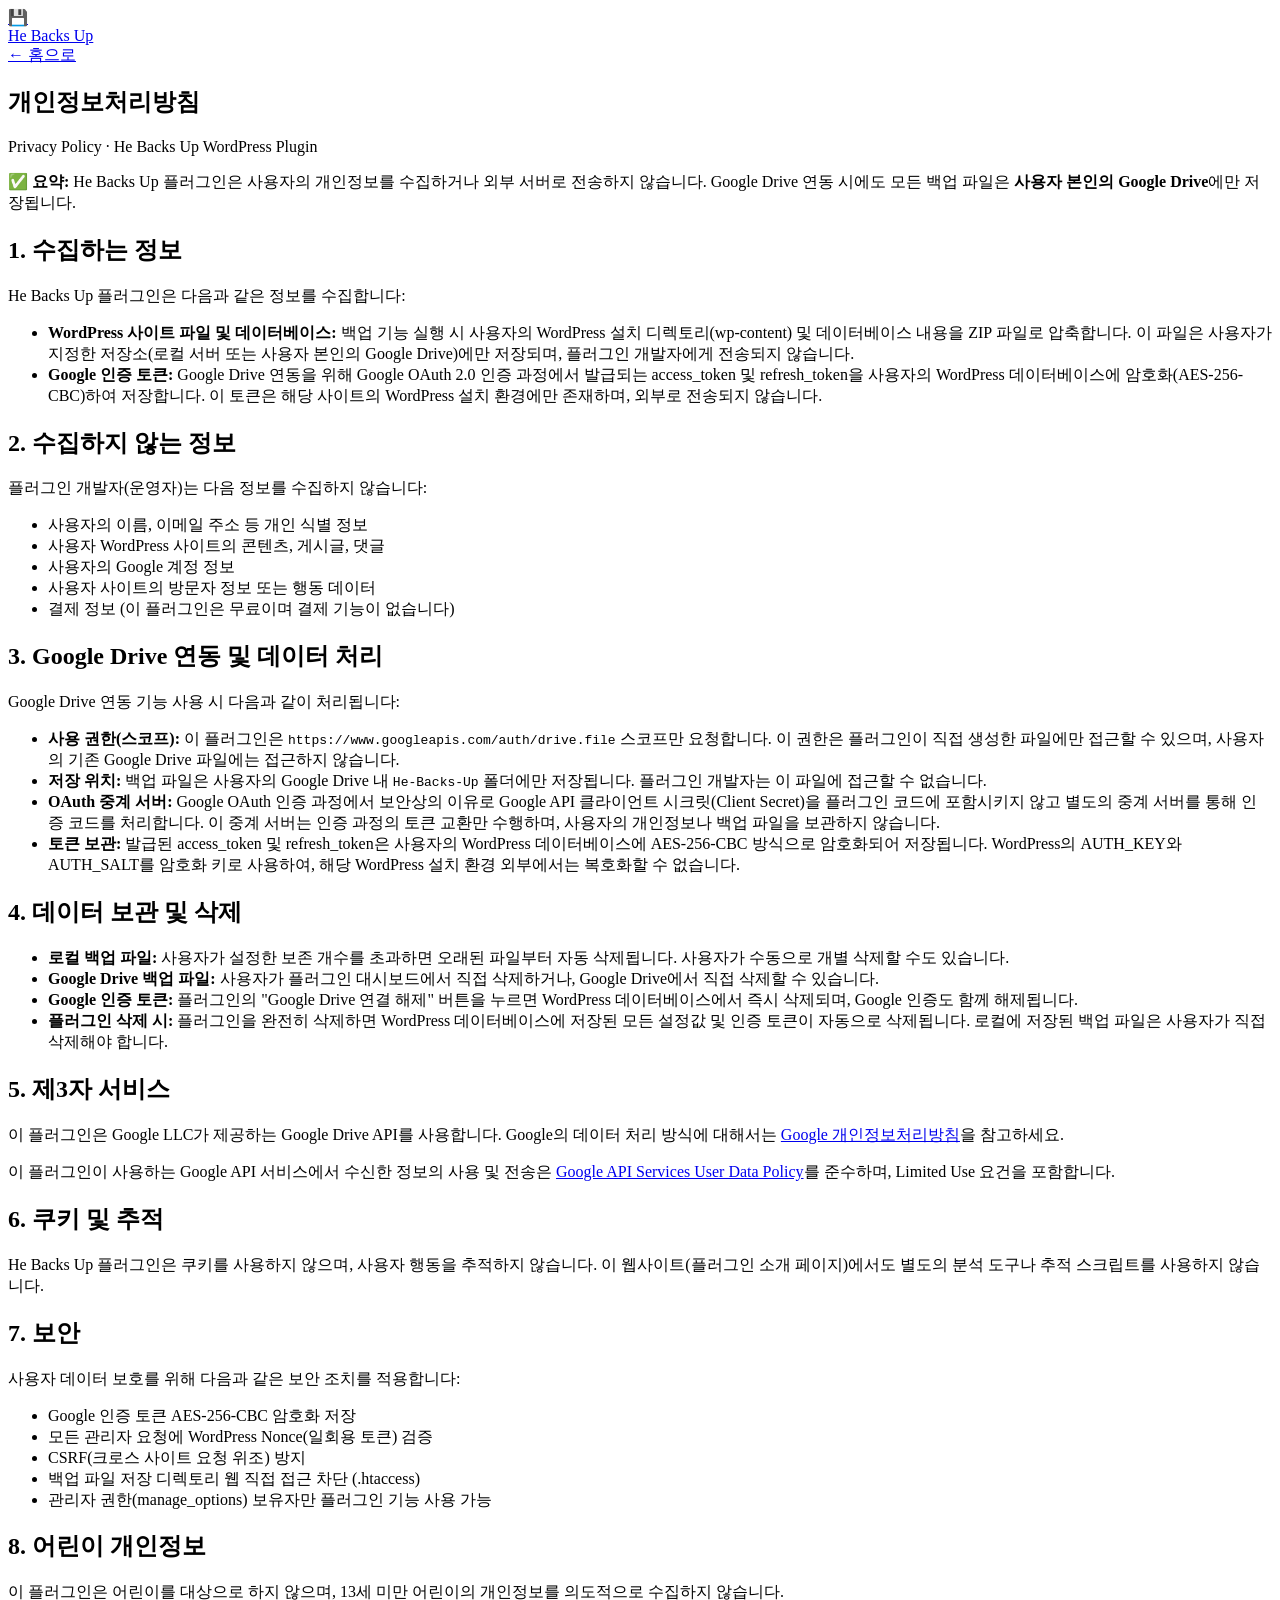
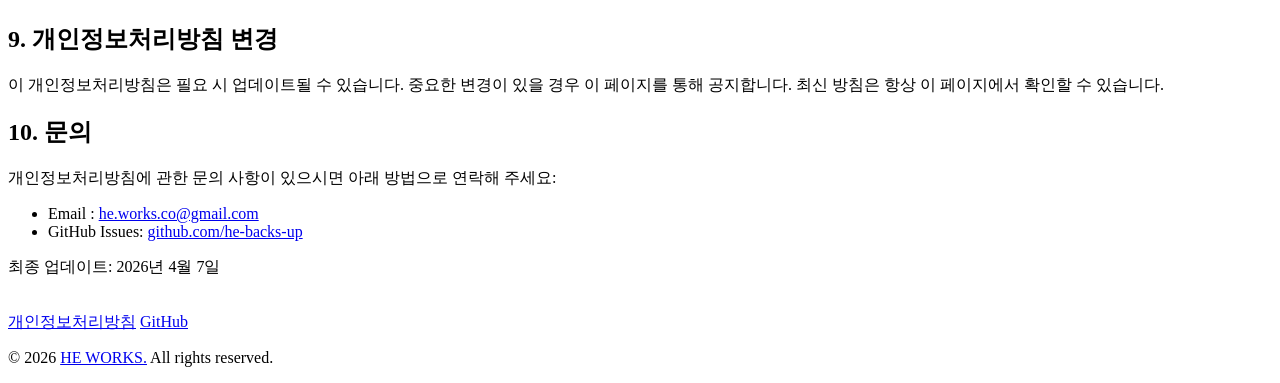
==== web-dev/html/he-backs-up/privacy.html @ 4c070c17 "디자인 수정" ====
<!DOCTYPE html>
<html lang="ko">

<head>
  <meta charset="UTF-8">
  <meta name="viewport" content="width=device-width, initial-scale=1.0">
  <title>개인정보처리방침 — He Backs Up</title>
  <meta name="description" content="He Backs Up 플러그인의 개인정보처리방침입니다.">
  <link rel="canonical" href="https://plugin.he-works.co/he-backs-up/privacy">
  <link rel="stylesheet" href="/he-backs-up/assets/css/style.css">
</head>

<body>

  <!-- ── 헤더 ──────────────────────────────────────────────────────── -->
  <header class="site-header">
    <div class="container header-inner">
      <a href="/he-backs-up" class="logo">
        <div class="logo-icon">💾</div>
        He Backs Up
      </a>
      <nav class="site-nav">
        <a href="/he-backs-up">← 홈으로</a>
      </nav>
    </div>
  </header>

  <!-- ── 히어로 ─────────────────────────────────────────────────────── -->
  <section class="policy-hero">
    <div class="container">
      <h1>개인정보처리방침</h1>
      <p>Privacy Policy · He Backs Up WordPress Plugin</p>
    </div>
  </section>

  <!-- ── 본문 ──────────────────────────────────────────────────────── -->
  <main class="policy-body">

    <div class="policy-box">
      <p>
        ✅ <strong>요약:</strong>
        He Backs Up 플러그인은 사용자의 개인정보를 수집하거나 외부 서버로 전송하지 않습니다.
        Google Drive 연동 시에도 모든 백업 파일은 <strong>사용자 본인의 Google Drive</strong>에만 저장됩니다.
      </p>
    </div>

    <h2>1. 수집하는 정보</h2>
    <p>He Backs Up 플러그인은 다음과 같은 정보를 수집합니다:</p>
    <ul>
      <li><strong>WordPress 사이트 파일 및 데이터베이스:</strong> 백업 기능 실행 시 사용자의 WordPress 설치 디렉토리(wp-content) 및 데이터베이스 내용을 ZIP 파일로
        압축합니다. 이 파일은 사용자가 지정한 저장소(로컬 서버 또는 사용자 본인의 Google Drive)에만 저장되며, 플러그인 개발자에게 전송되지 않습니다.</li>
      <li><strong>Google 인증 토큰:</strong> Google Drive 연동을 위해 Google OAuth 2.0 인증 과정에서 발급되는 access_token 및 refresh_token을
        사용자의 WordPress 데이터베이스에 암호화(AES-256-CBC)하여 저장합니다. 이 토큰은 해당 사이트의 WordPress 설치 환경에만 존재하며, 외부로 전송되지 않습니다.</li>
    </ul>

    <h2>2. 수집하지 않는 정보</h2>
    <p>플러그인 개발자(운영자)는 다음 정보를 수집하지 않습니다:</p>
    <ul>
      <li>사용자의 이름, 이메일 주소 등 개인 식별 정보</li>
      <li>사용자 WordPress 사이트의 콘텐츠, 게시글, 댓글</li>
      <li>사용자의 Google 계정 정보</li>
      <li>사용자 사이트의 방문자 정보 또는 행동 데이터</li>
      <li>결제 정보 (이 플러그인은 무료이며 결제 기능이 없습니다)</li>
    </ul>

    <h2>3. Google Drive 연동 및 데이터 처리</h2>
    <p>Google Drive 연동 기능 사용 시 다음과 같이 처리됩니다:</p>
    <ul>
      <li><strong>사용 권한(스코프):</strong> 이 플러그인은 <code>https://www.googleapis.com/auth/drive.file</code> 스코프만 요청합니다. 이 권한은
        플러그인이 직접 생성한 파일에만 접근할 수 있으며, 사용자의 기존 Google Drive 파일에는 접근하지 않습니다.</li>
      <li><strong>저장 위치:</strong> 백업 파일은 사용자의 Google Drive 내 <code>He-Backs-Up</code> 폴더에만 저장됩니다. 플러그인 개발자는 이 파일에 접근할 수
        없습니다.</li>
      <li><strong>OAuth 중계 서버:</strong> Google OAuth 인증 과정에서 보안상의 이유로 Google API 클라이언트 시크릿(Client Secret)을 플러그인 코드에
        포함시키지 않고 별도의 중계 서버를 통해 인증 코드를 처리합니다. 이 중계 서버는 인증 과정의 토큰 교환만 수행하며, 사용자의 개인정보나 백업 파일을 보관하지 않습니다.</li>
      <li><strong>토큰 보관:</strong> 발급된 access_token 및 refresh_token은 사용자의 WordPress 데이터베이스에 AES-256-CBC 방식으로 암호화되어 저장됩니다.
        WordPress의 AUTH_KEY와 AUTH_SALT를 암호화 키로 사용하여, 해당 WordPress 설치 환경 외부에서는 복호화할 수 없습니다.</li>
    </ul>

    <h2>4. 데이터 보관 및 삭제</h2>
    <ul>
      <li><strong>로컬 백업 파일:</strong> 사용자가 설정한 보존 개수를 초과하면 오래된 파일부터 자동 삭제됩니다. 사용자가 수동으로 개별 삭제할 수도 있습니다.</li>
      <li><strong>Google Drive 백업 파일:</strong> 사용자가 플러그인 대시보드에서 직접 삭제하거나, Google Drive에서 직접 삭제할 수 있습니다.</li>
      <li><strong>Google 인증 토큰:</strong> 플러그인의 "Google Drive 연결 해제" 버튼을 누르면 WordPress 데이터베이스에서 즉시 삭제되며, Google 인증도 함께
        해제됩니다.</li>
      <li><strong>플러그인 삭제 시:</strong> 플러그인을 완전히 삭제하면 WordPress 데이터베이스에 저장된 모든 설정값 및 인증 토큰이 자동으로 삭제됩니다. 로컬에 저장된 백업 파일은
        사용자가 직접 삭제해야 합니다.</li>
    </ul>

    <h2>5. 제3자 서비스</h2>
    <p>이 플러그인은 Google LLC가 제공하는 Google Drive API를 사용합니다. Google의 데이터 처리 방식에 대해서는 <a
        href="https://policies.google.com/privacy" target="_blank" rel="noopener">Google 개인정보처리방침</a>을 참고하세요.</p>
    <p>이 플러그인이 사용하는 Google API 서비스에서 수신한 정보의 사용 및 전송은 <a
        href="https://developers.google.com/terms/api-services-user-data-policy" target="_blank" rel="noopener">Google
        API Services User Data Policy</a>를 준수하며, Limited Use 요건을 포함합니다.</p>

    <h2>6. 쿠키 및 추적</h2>
    <p>He Backs Up 플러그인은 쿠키를 사용하지 않으며, 사용자 행동을 추적하지 않습니다. 이 웹사이트(플러그인 소개 페이지)에서도 별도의 분석 도구나 추적 스크립트를 사용하지 않습니다.</p>

    <h2>7. 보안</h2>
    <p>사용자 데이터 보호를 위해 다음과 같은 보안 조치를 적용합니다:</p>
    <ul>
      <li>Google 인증 토큰 AES-256-CBC 암호화 저장</li>
      <li>모든 관리자 요청에 WordPress Nonce(일회용 토큰) 검증</li>
      <li>CSRF(크로스 사이트 요청 위조) 방지</li>
      <li>백업 파일 저장 디렉토리 웹 직접 접근 차단 (.htaccess)</li>
      <li>관리자 권한(manage_options) 보유자만 플러그인 기능 사용 가능</li>
    </ul>

    <h2>8. 어린이 개인정보</h2>
    <p>이 플러그인은 어린이를 대상으로 하지 않으며, 13세 미만 어린이의 개인정보를 의도적으로 수집하지 않습니다.</p>

    <h2>9. 개인정보처리방침 변경</h2>
    <p>이 개인정보처리방침은 필요 시 업데이트될 수 있습니다. 중요한 변경이 있을 경우 이 페이지를 통해 공지합니다. 최신 방침은 항상 이 페이지에서 확인할 수 있습니다.</p>

    <h2>10. 문의</h2>
    <p>개인정보처리방침에 관한 문의 사항이 있으시면 아래 방법으로 연락해 주세요:</p>
    <ul>
      <li>Email : <a href="mailto:he.works.co@gmail.com" target="_blank">he.works.co@gmail.com</a></li>
      <li>GitHub Issues: <a href="https://github.com/he-works/" target="_blank"
          rel="noopener">github.com/he-backs-up</a></li>
    </ul>

    <p class="policy-updated">최종 업데이트: 2026년 4월 7일</p>

  </main>

  <!-- ── 푸터 ───────────────────────────────────────────────────────── -->
  <footer class="site-footer">
    <div class="container footer-inner">
      <div class="logo" style="color:rgba(255,255,255,.6);">
        He Backs Up
      </div>
      <nav class="footer-links">
        <a href="/he-backs-up/privacy">개인정보처리방침</a>
        <a href="https://github.com/he-works/he-backs-up">GitHub</a>
      </nav>
      <p class="footer-copy">© 2026 <a href="https://he-works.co" target="_blank">HE WORKS.</a> All rights reserved.</p>
    </div>
  </footer>

</body>

</html>
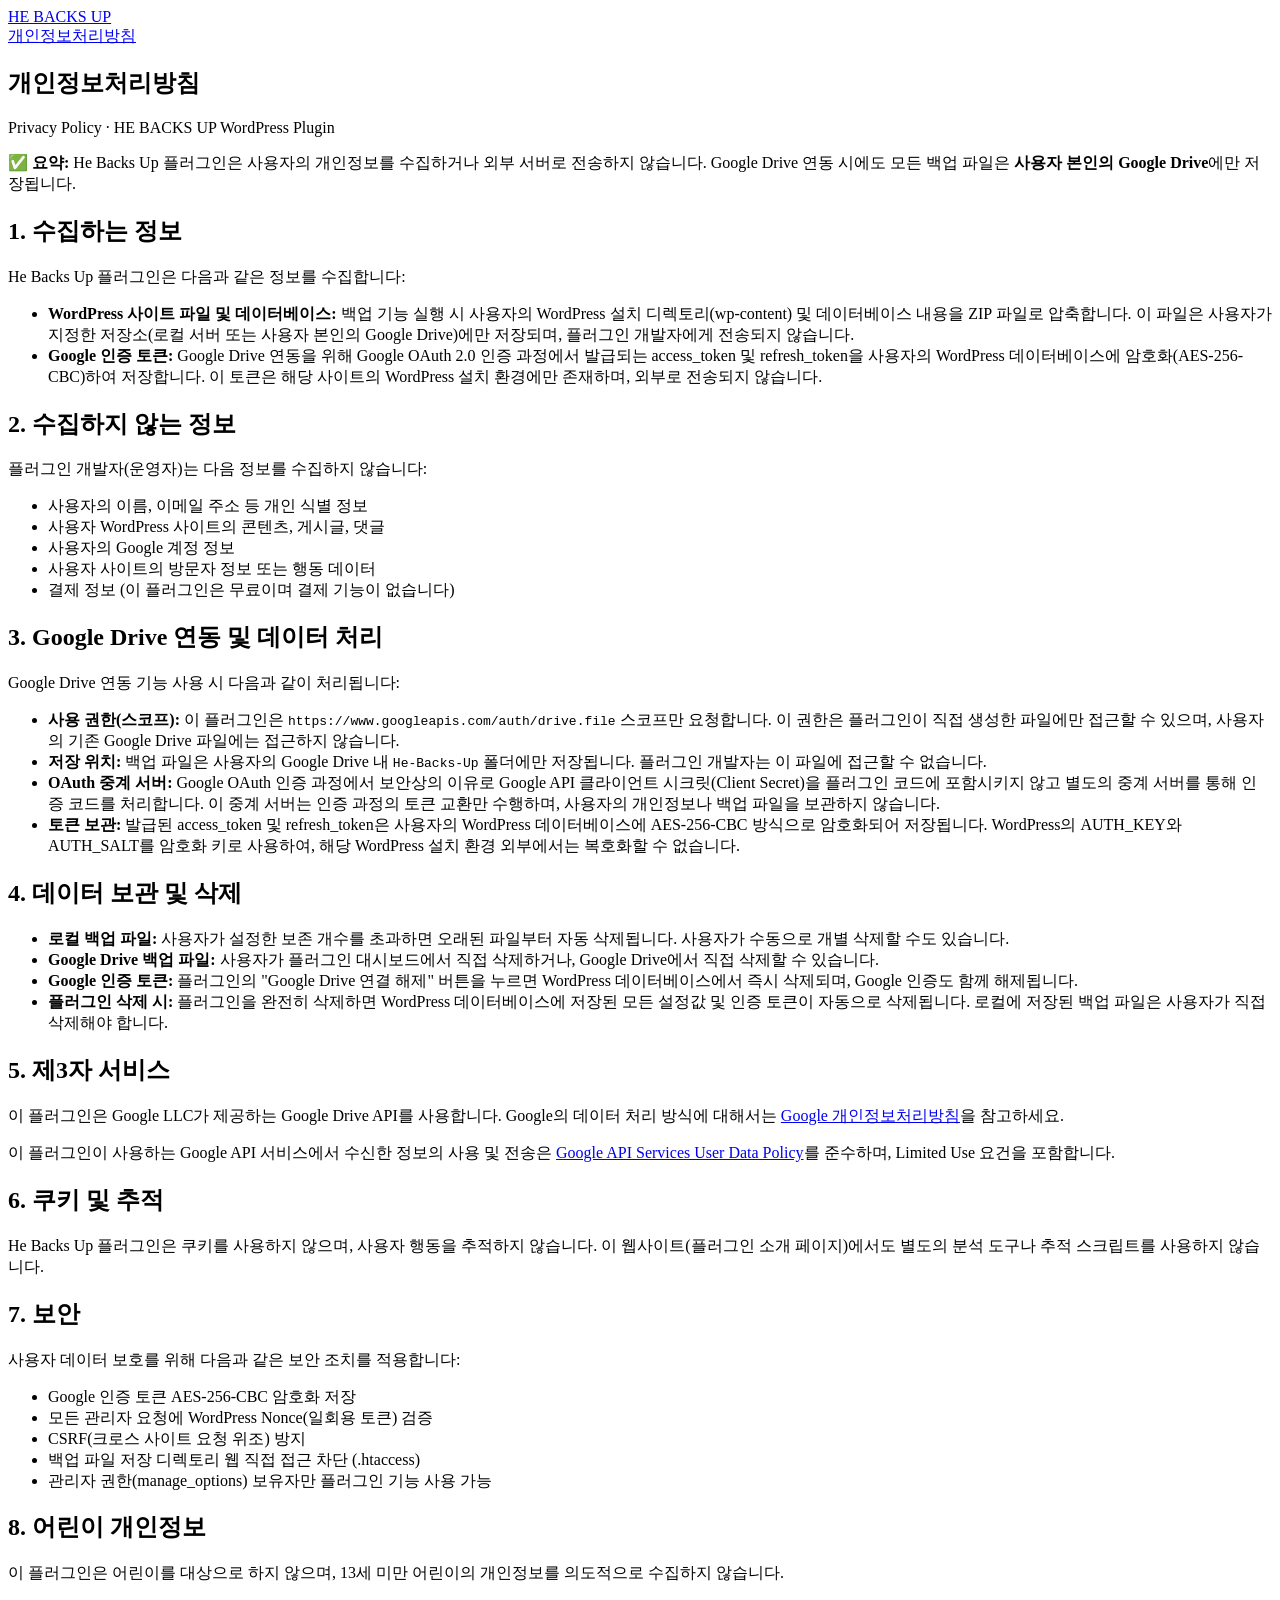
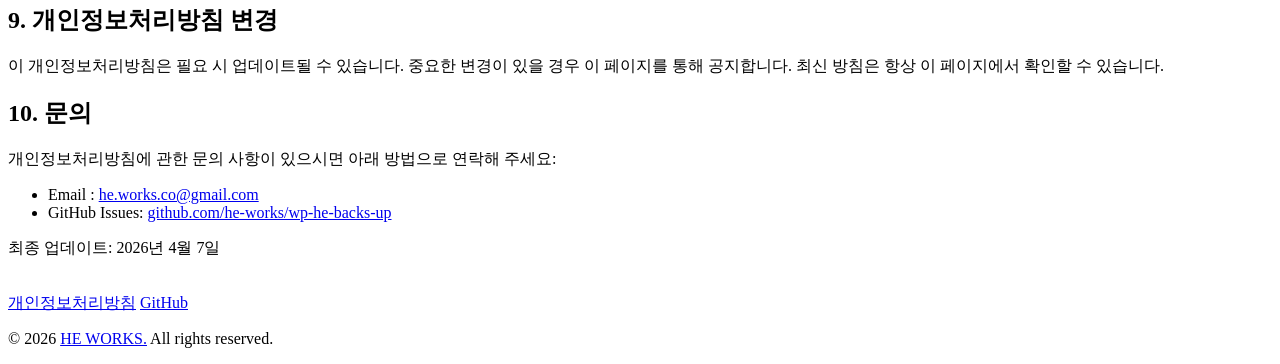
==== commit 916fe580: "플러그인 자동 백업 cron 업데이트" ====
--- a/web-dev/html/he-backs-up/privacy.html
+++ b/web-dev/html/he-backs-up/privacy.html
@@ -4,10 +4,12 @@
 <head>
   <meta charset="UTF-8">
   <meta name="viewport" content="width=device-width, initial-scale=1.0">
-  <title>개인정보처리방침 — He Backs Up</title>
-  <meta name="description" content="He Backs Up 플러그인의 개인정보처리방침입니다.">
+  <title>HE BACKS UP — 무료 WordPress 백업 플러그인</title>
+  <meta name="description" content="HE BACKS UP 플러그인의 개인정보처리방침입니다.">
   <link rel="canonical" href="https://plugin.he-works.co/he-backs-up/privacy">
   <link rel="stylesheet" href="/he-backs-up/assets/css/style.css">
+  <!-- 구글서치콘솔 인증 -->
+  <meta name="google-site-verification" content="xNELFJAU6_wWBk9ay5eFznL31-k8dNIk-R2Z0jYb7gY" />
 </head>
 
 <body>
@@ -16,11 +18,10 @@
   <header class="site-header">
     <div class="container header-inner">
       <a href="/he-backs-up" class="logo">
-        <div class="logo-icon">💾</div>
-        He Backs Up
+        HE BACKS UP
       </a>
       <nav class="site-nav">
-        <a href="/he-backs-up">← 홈으로</a>
+        <a href="/he-backs-up/privacy">개인정보처리방침</a>
       </nav>
     </div>
   </header>
@@ -29,7 +30,7 @@
   <section class="policy-hero">
     <div class="container">
       <h1>개인정보처리방침</h1>
-      <p>Privacy Policy · He Backs Up WordPress Plugin</p>
+      <p>Privacy Policy · HE BACKS UP WordPress Plugin</p>
     </div>
   </section>
 
@@ -116,8 +117,8 @@
     <p>개인정보처리방침에 관한 문의 사항이 있으시면 아래 방법으로 연락해 주세요:</p>
     <ul>
       <li>Email : <a href="mailto:he.works.co@gmail.com" target="_blank">he.works.co@gmail.com</a></li>
-      <li>GitHub Issues: <a href="https://github.com/he-works/" target="_blank"
-          rel="noopener">github.com/he-backs-up</a></li>
+      <li>GitHub Issues: <a href="https://github.com/he-works/wp-he-backs-up.git" target="_blank"
+          rel="noopener">github.com/he-works/wp-he-backs-up</a></li>
     </ul>
 
     <p class="policy-updated">최종 업데이트: 2026년 4월 7일</p>
@@ -128,11 +129,11 @@
   <footer class="site-footer">
     <div class="container footer-inner">
       <div class="logo" style="color:rgba(255,255,255,.6);">
-        He Backs Up
+        HE BACKS UP
       </div>
       <nav class="footer-links">
         <a href="/he-backs-up/privacy">개인정보처리방침</a>
-        <a href="https://github.com/he-works/he-backs-up">GitHub</a>
+        <a href="https://github.com/he-works/wp-he-backs-up.git" target="_blank">GitHub</a>
       </nav>
       <p class="footer-copy">© 2026 <a href="https://he-works.co" target="_blank">HE WORKS.</a> All rights reserved.</p>
     </div>
